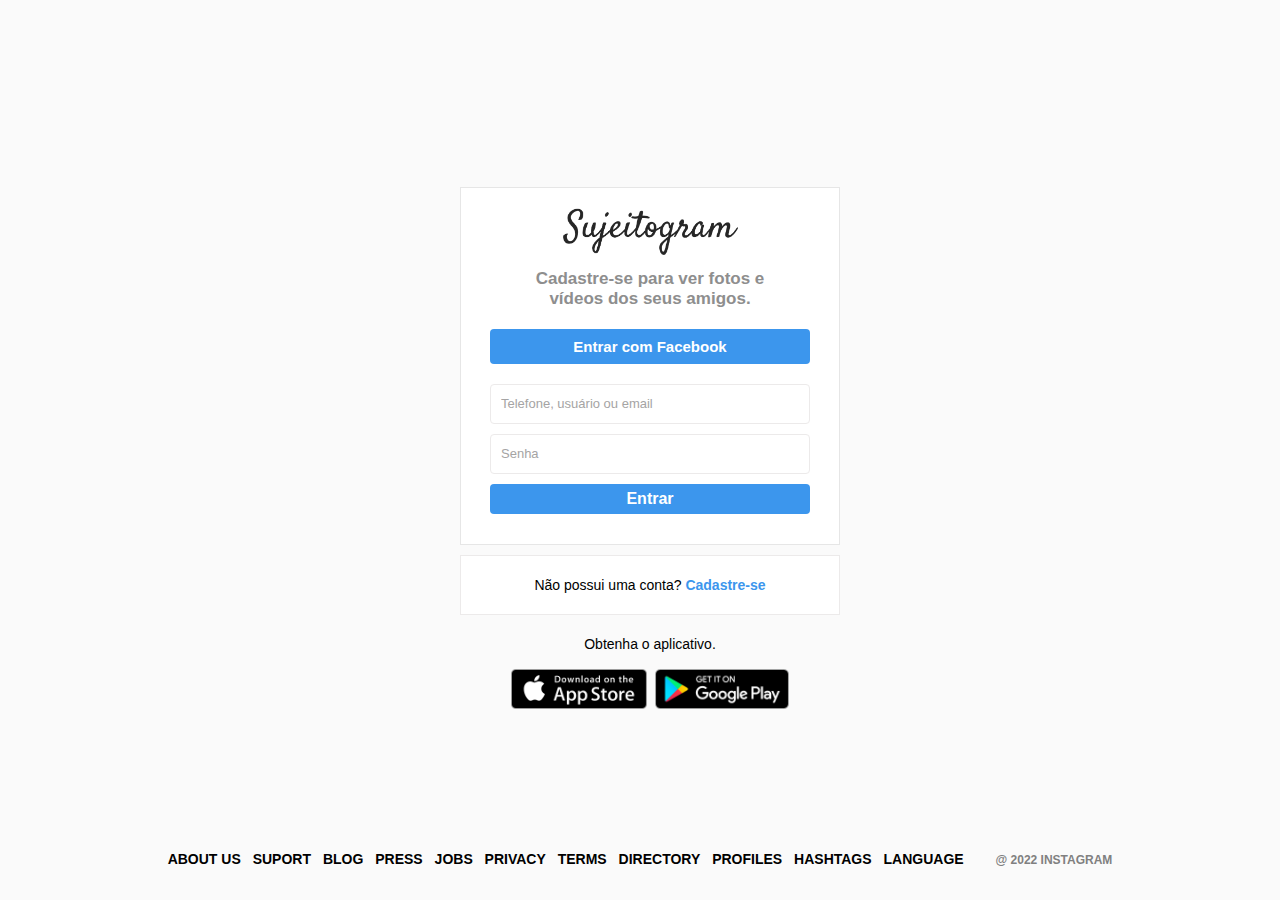
==== signup.html @ 5d764eae "Create signup" ====
<!DOCTYPE html>
<html lang="pt-br">
<head>
    <meta charset="UTF-8">
    <meta name="viewport" content="width=device-width, initial-scale=1.0">
    <link rel="stylesheet" href="style.css">
    <title>Faça seu cadastro - Sujeitogram</title>
</head>
<body>
    <div id="wrapper">
        <div id="container-signup">
            <div class="column right">
                <div class="login-panel">
                    <div class="logo">
                        <img class="logo-img" src="./assets/logo.png" alt="Logo do sujeitogram">
                    </div>
                    <div class="message">
                        <span>Cadastre-se para ver fotos e vídeos dos seus amigos.</span>
                    </div>
                    <button class="cta-button">Entrar com Facebook</button>
                    <form>
                        <input type="text" name="username" placeholder="Telefone, usuário ou email">
                        <input type="password" name="password" placeholder="Senha">

                        <input type="submit" value="Entrar">
                    </form>
                </div>

                <div class="infobox">
                    <p>Não possui uma conta? <a href="#">Cadastre-se</a></p>
                </div>

                <div class="get-app-panel">
                    <p>Obtenha o aplicativo.</p>
                    <div class="app-buttons">
                        <a href="#"><img class="img-appstore" src="./assets/appstore.png" alt="Logo da apple"></a>
                        <a href="#"><img class="img-googleplay" src="./assets/googleplay.png" alt="Logo da google play"></a>
                    </div>
                </div>
            </div>
        </div>
        <footer>
            <div class="footer-inner">
                <a href="#">About us</a>
                <a href="#">Suport</a>
                <a href="#">Blog</a>
                <a href="#">Press</a>
                <a href="#">Jobs</a>
                <a href="#">Privacy</a>
                <a href="#">Terms</a>
                <a href="#">Directory</a>
                <a href="#">Profiles</a>
                <a href="#">Hashtags</a>
                <a href="#">Language</a>
                <div class="text-small">
                    @ 2022 Instagram
                </div>
            </div>
        </footer>
    </div>
</body>
</html>
---- style.css ----
* {
    box-sizing: border-box;
    margin: 0;
    padding: 0;
}

a {
    color: #3c96ed;
    text-decoration: none;
}

body {
    background: #FAFAFA;
    height: 100%;
    width: 100%;
    font-family: Arial, Helvetica, sans-serif;
    font-size: 14px;
    line-height: 18px;
}

/* */
#wrapper {
    height: 100vh;
}

#container {
    margin: 0 auto;
    min-height: 100%;
    width: 800px;
    display: flex;
    align-items: center;
}

.column {
    flex-grow: 1;
    width: 50%;
}

.left {
    background-image: url("./assets/main-foto.png");
    background-size: 450px;
    background-repeat: no-repeat;
    background-position: center;
    height: 600px;
    margin-bottom: 50px;
}

.right {
    padding-left: 20px;
}

.login-panel {
    background-color: #fff;
    border: 1px solid #e6e6e6;
    text-align: center;
    padding: 20px 0;
}

.logo-img {
    width: 175px;
}

form {
    display: flex;
    flex-direction: column;
    align-items: center;
    justify-content: center;
}

input[type="password"], input[type="text"] {
    background-color: #fff;
    border: 1px solid rgb(236, 234, 234);
    height: 40px;
    border-radius: 4px;
    margin-top: 10px;
    padding: 10px;
    font-size: 13px;
    width: 320px;
    color: #000000;
}

input[type="password"]::placeholder, input[type="text"]::placeholder {
    color: rgb(165, 164, 164);
}

input[type="password"]:focus, input[type="text"]:focus {
    outline: 0;
    border: 1px solid #a1a1a1;
}

input[type="submit"] {
    width: 320px;
    margin-top: 10px;
    height: 30px;
    border: 0;
    background-color: #3c96ed;
    border-radius: 4px;
    color: #fff;
    font-size: 16px;
    font-weight: bold;
    margin-bottom: 10px;
    cursor: pointer;
}

.infobox {
    background-color: #fff;
    height: 60px;
    border: 1px solid rgb(236, 234, 234);
    margin: 10px auto 0;
    display: flex;
    align-items: center;
    justify-content: center;
}

.infobox p {
    user-select: none;
}

.infobox p a {
    font-weight: bold;
    user-select: none;
}

.get-app-panel {
    margin-top: 20px;
    text-align: center;
}

.app-buttons {
    margin-top: 16px;
}

.app-buttons img {
    height: 40px;
    padding: 0 2px;
}

footer {
    text-align: center;
    height: 50px;
    margin-top: -50px;
}

footer a {
    color: #000000;
    text-transform: uppercase;
    font-weight: bold;
    margin-right: 8px;
}

.text-small {
    font-size: 12px;
    font-weight: bold;
    color: gray;
    text-transform: uppercase;
    padding-left: 20px;
    display: inline-block;
}

/* SIGNUP */
#container-signup {
    margin: 0 auto;
    min-height: 100%;
    max-width: 400px;
    display: flex;
    align-items: center;
}

.message {
    margin: 10px 70px;
}

.message span {
    text-align: center;
    font-size: 17px;
    font-weight: bold;
    line-height: 20px;
    color: #8e8e8e;
}

.cta-button {
    width: 320px;
    margin: 10px 0;
    height: 35px;
    background-color: #3c96ed;
    color: #fff;
    border: 0;
    border-radius: 4px;
    font-size: 15px;
    cursor: pointer;
    font-weight: bold;
}
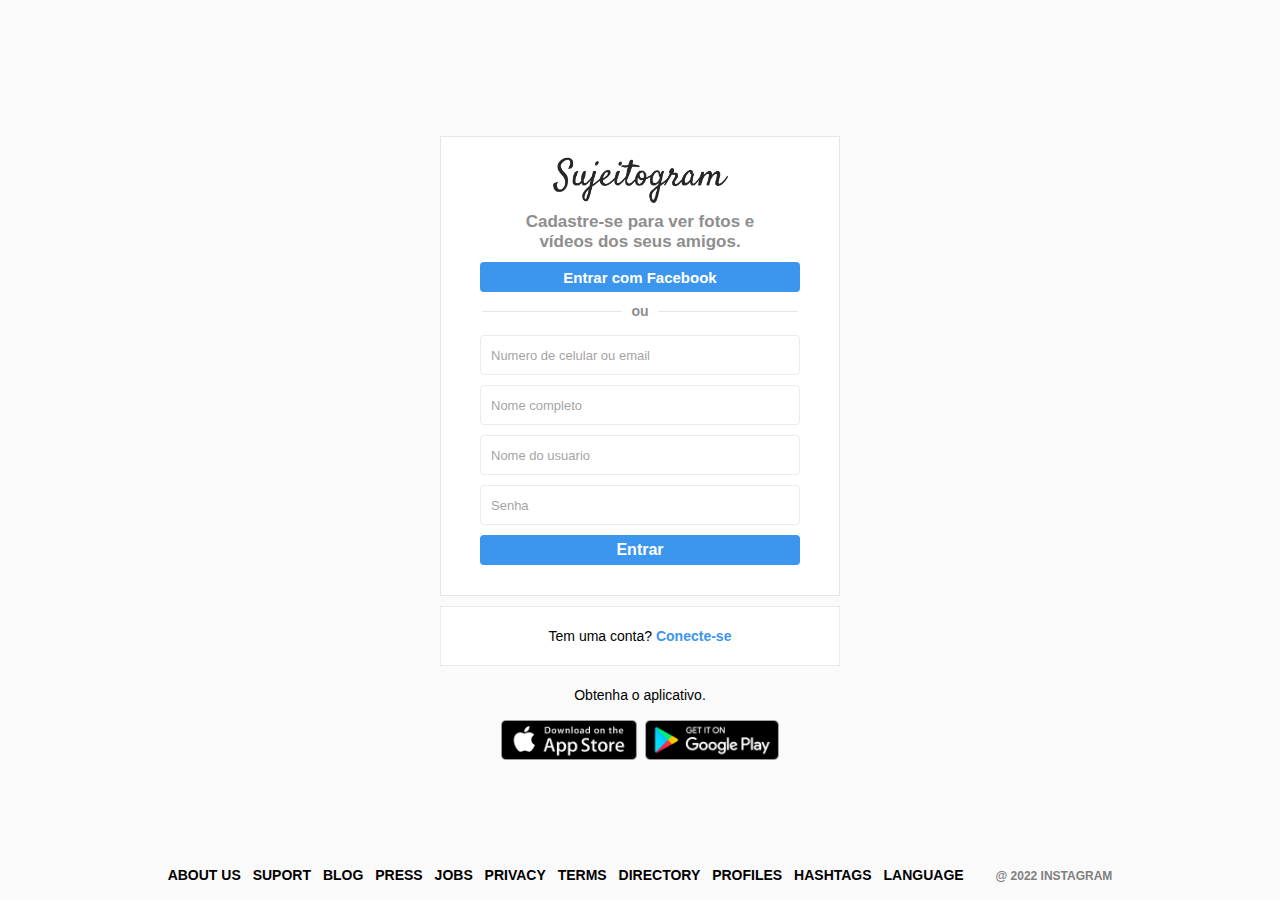
==== commit a57423c3: "Implemts signup css" ====
--- a/signup.html
+++ b/signup.html
@@ -9,7 +9,7 @@
 <body>
     <div id="wrapper">
         <div id="container-signup">
-            <div class="column right">
+            <div class="column">
                 <div class="login-panel">
                     <div class="logo">
                         <img class="logo-img" src="./assets/logo.png" alt="Logo do sujeitogram">
@@ -18,8 +18,15 @@
                         <span>Cadastre-se para ver fotos e vídeos dos seus amigos.</span>
                     </div>
                     <button class="cta-button">Entrar com Facebook</button>
+                    <div class="divisor-container">
+                        <div class="line"></div>
+                        <div class="divisor-tag">ou</div>
+                        <div class="line"></div>
+                    </div>
                     <form>
-                        <input type="text" name="username" placeholder="Telefone, usuário ou email">
+                        <input type="text" name="email" placeholder="Numero de celular ou email">
+                        <input type="text" name="name" placeholder="Nome completo">
+                        <input type="text" name="username" placeholder="Nome do usuario">
                         <input type="password" name="password" placeholder="Senha">
 
                         <input type="submit" value="Entrar">
@@ -27,7 +34,7 @@
                 </div>
 
                 <div class="infobox">
-                    <p>Não possui uma conta? <a href="#">Cadastre-se</a></p>
+                    <p>Tem uma conta? <a href="./index.html">Conecte-se</a></p>
                 </div>
 
                 <div class="get-app-panel">
@@ -57,6 +64,6 @@
                 </div>
             </div>
         </footer>
-    </div>
+    </div>  
 </body>
 </html>--- a/style.css
+++ b/style.css
@@ -139,6 +139,9 @@
     text-align: center;
     height: 50px;
     margin-top: -50px;
+    display: flex;
+    align-items: center;
+    justify-content: center;
 }
 
 footer a {
@@ -167,7 +170,7 @@
 }
 
 .message {
-    margin: 10px 70px;
+    margin: 5px 70px;
 }
 
 .message span {
@@ -180,8 +183,8 @@
 
 .cta-button {
     width: 320px;
-    margin: 10px 0;
-    height: 35px;
+    margin: 5px 0;
+    height: 30px;
     background-color: #3c96ed;
     color: #fff;
     border: 0;
@@ -189,4 +192,24 @@
     font-size: 15px;
     cursor: pointer;
     font-weight: bold;
+}
+
+.divisor-container {
+    display: flex;
+    justify-content: center;
+    align-items: center;
+    margin: 5px 0;
+}
+
+.line {
+    height: 1px;
+    background-color: #e6e6e6;
+    width: 35%;
+}
+
+.divisor-tag {
+    font-weight: bold;
+    margin: 0 2.5%;
+    color: #8e8e8e;
+    user-select: none;
 }